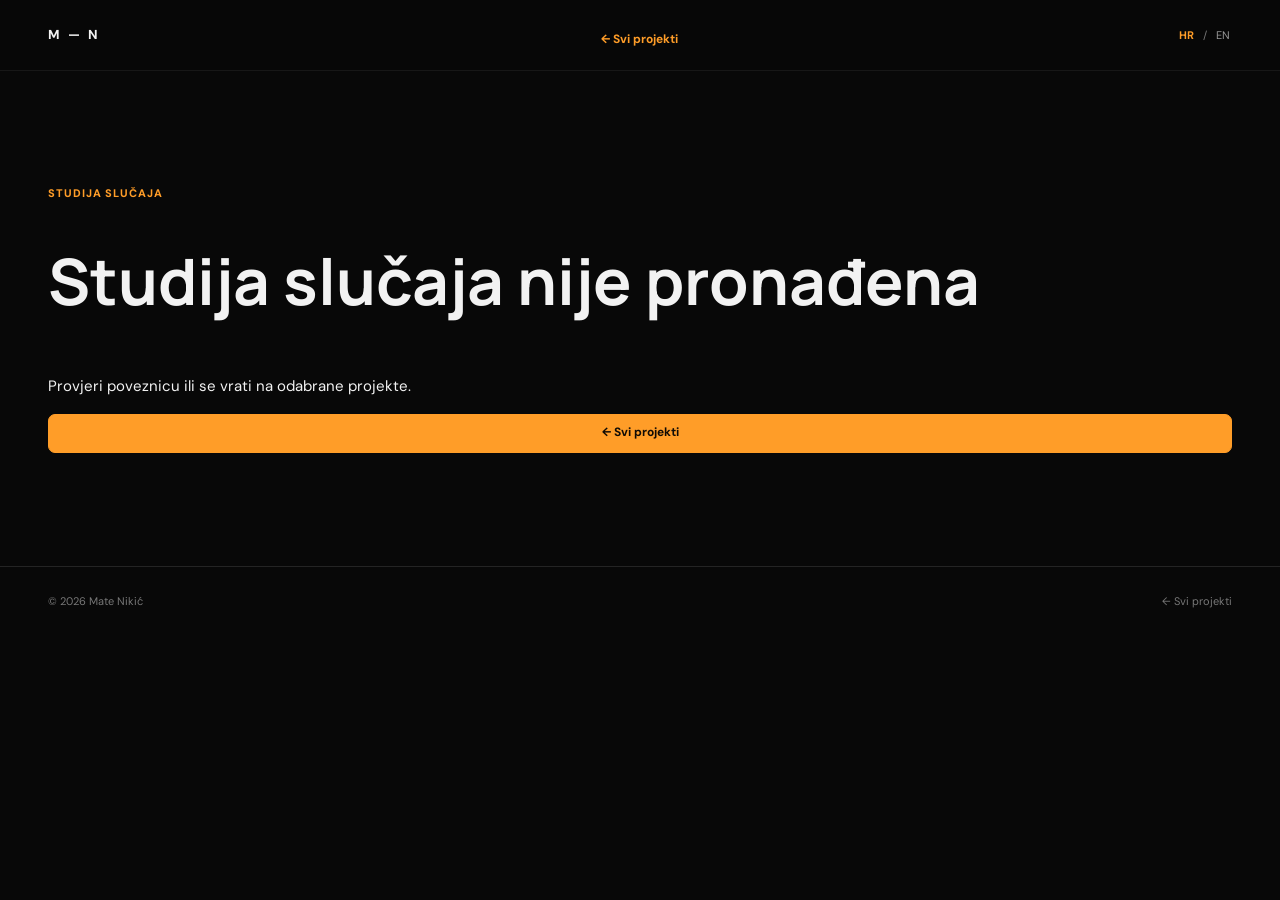
==== case-study.html @ e61f160d "Build Portfolio V2 with case studies and animations" ====
<!doctype html>
<html lang="hr">
<head>
  <meta charset="utf-8">
  <meta name="viewport" content="width=device-width, initial-scale=1">
  <meta name="theme-color" content="#080808">
  <meta name="description" content="Studija slučaja — Mate Nikić portfolio.">
  <meta property="og:type" content="article">
  <meta property="og:title" content="Studija slučaja — Mate Nikić">
  <meta property="og:description" content="Odabrani projekt i pregled pristupa, rada i isporuke.">
  <meta property="og:image" content="assets/mate-portrait.png">
  <meta name="twitter:card" content="summary_large_image">
  <meta name="twitter:image" content="assets/mate-portrait.png">
  <link rel="canonical" href="./case-study.html">
  <link rel="preconnect" href="https://fonts.googleapis.com">
  <link rel="preconnect" href="https://fonts.gstatic.com" crossorigin>
  <link href="https://fonts.googleapis.com/css2?family=DM+Sans:wght@400;500;600;700&family=Manrope:wght@400;500;600;700;800&display=swap" rel="stylesheet">
  <link rel="stylesheet" href="assets/v2.css">
  <title>Studija slučaja — Mate Nikić</title>
  <script defer src="assets/projects.js"></script>
  <script defer src="assets/i18n.js"></script>
  <script defer src="assets/v2.js"></script>
</head>
<body>
  <header class="header case-header">
    <div class="wrap nav case-nav">
      <a href="index.html" class="brand" aria-label="Mate Nikić — naslovnica" data-home-anchor="top">M — N</a>
      <a class="text-link" href="index.html#work" data-v2="caseBack" data-home-anchor="work">← Svi projekti</a>
      <div class="language-switch" role="group" aria-label="Jezik">
        <button type="button" data-language="hr" aria-pressed="true">HR</button>
        <span aria-hidden="true">/</span>
        <button type="button" data-language="en" aria-pressed="false">EN</button>
      </div>
    </div>
  </header>
  <main id="case-content"></main>
  <footer class="footer">
    <div class="wrap footer-inner">
      <span>© <span id="year"></span> Mate Nikić</span>
      <a href="index.html#work" data-v2="caseBack" data-home-anchor="work">← Svi projekti</a>
    </div>
  </footer>
</body>
</html>
---- assets/v2.css ----
:root {
  color-scheme: dark;
  --bg: #080808;
  --panel: #131313;
  --panel-raised: #1b1b1b;
  --ink: #f2f2f2;
  --muted: #999;
  --line: #292929;
  --orange: #ff9d28;
  --max: 1350px;
}

* {
  box-sizing: border-box;
}

html {
  scroll-behavior: smooth;
  scroll-padding-top: 90px;
}

body {
  margin: 0;
  background: var(--bg);
  color: var(--ink);
  font: 15px/1.65 "DM Sans", sans-serif;
  -webkit-font-smoothing: antialiased;
}

a {
  color: inherit;
  text-decoration: none;
}

button {
  font: inherit;
}

img {
  display: block;
  max-width: 100%;
}

.wrap {
  width: min(100%, var(--max));
  margin: 0 auto;
  padding: 0 48px;
}

.ticker {
  height: 27px;
  display: flex;
  align-items: center;
  overflow: hidden;
  border-bottom: 1px solid #222;
  background: #171717;
  color: #777;
  font-size: 11px;
  white-space: nowrap;
}

.ticker span {
  display: inline-block;
  padding-left: 35px;
  letter-spacing: 0.01em;
}

.ticker span::first-letter {
  color: var(--orange);
}

.header {
  position: sticky;
  z-index: 50;
  top: 0;
  border-bottom: 1px solid #171717;
  background: rgba(8, 8, 8, 0.96);
  backdrop-filter: blur(12px);
}

.nav {
  min-height: 70px;
  display: flex;
  align-items: center;
  justify-content: space-between;
  gap: 25px;
}

.brand {
  flex: 0 0 auto;
  font-size: 13px;
  font-weight: 800;
  letter-spacing: 0.2em;
}

.navlinks {
  display: flex;
  align-items: center;
  gap: 28px;
}

.navlinks a {
  color: #a1a1a1;
  font-size: 11px;
  font-weight: 700;
  letter-spacing: 0.065em;
  text-transform: uppercase;
  transition: color 0.2s ease;
}

.navlinks a:hover,
.navlinks a:focus-visible,
.footer a:hover,
.text-link:hover {
  color: var(--orange);
}

.navend,
.language-switch {
  display: flex;
  align-items: center;
}

.navend {
  flex: 0 0 auto;
  gap: 14px;
}

.language-switch {
  gap: 7px;
  color: #777;
  font-size: 11px;
}

.language-switch button {
  padding: 7px 2px;
  border: 0;
  background: transparent;
  color: #999;
  cursor: pointer;
  font-size: 11px;
}

.language-switch button.active {
  color: var(--orange);
  font-weight: 700;
}

.menu {
  display: none;
  border: 0;
  background: none;
  color: var(--ink);
  cursor: pointer;
  font-size: 22px;
}

.hero {
  display: grid;
  grid-template-columns: 1.05fr 1fr;
  align-items: center;
  gap: clamp(45px, 6vw, 105px);
  padding-top: 38px;
  padding-bottom: 48px;
}

.hero-art {
  position: relative;
  width: 100%;
  max-width: 650px;
  height: auto;
  aspect-ratio: 3 / 2;
  min-height: 0;
  display: flex;
  align-items: center;
  justify-content: center;
  isolation: isolate;
}

.hero-art::before {
  position: absolute;
  z-index: -2;
  inset: 8% 0 4%;
  background: radial-gradient(ellipse at 50% 48%, rgba(255, 157, 40, 0.09) 0, rgba(255, 157, 40, 0.035) 40%, transparent 72%);
  content: "";
}

.globe {
  position: absolute;
  z-index: -1;
  width: min(95%, 530px);
  aspect-ratio: 1;
  transform: rotate(-14deg);
  border: 1px dotted rgba(255, 157, 40, 0.4);
  border-radius: 50%;
  background:
    repeating-radial-gradient(ellipse at 55% 50%, transparent 0 13px, rgba(255, 157, 40, 0.11) 14px, transparent 15px),
    repeating-linear-gradient(0deg, transparent 0 23px, rgba(255, 157, 40, 0.07) 24px, transparent 25px);
  opacity: 0.76;
  -webkit-mask-image: radial-gradient(circle, #000 38%, transparent 72%);
  mask-image: radial-gradient(circle, #000 38%, transparent 72%);
}

.hero-photo {
  position: relative;
  z-index: 1;
  width: 102%;
  height: 102%;
  object-fit: cover;
  object-position: 40% 45%;
}

.hero-copy {
  min-width: 0;
}

.eyebrow {
  color: var(--orange);
  font-size: 11px;
  font-weight: 800;
  letter-spacing: 0.085em;
  text-transform: uppercase;
}

.hero h1,
.case-hero h1 {
  margin: 11px 0 22px;
  font: 800 clamp(53px, 5.25vw, 84px)/1.05 Manrope, sans-serif;
  letter-spacing: -0.07em;
}

.hero h1 {
  white-space: nowrap;
}

.hero p {
  max-width: 590px;
  margin: 0;
  color: #aaa;
  font-size: 15px;
  line-height: 1.85;
}

.hero .intro-strong {
  color: #dedede;
}

.hero .hero-detail {
  margin-top: 16px;
}

.actions {
  display: flex;
  align-items: center;
  flex-wrap: wrap;
  gap: 9px;
  margin-top: 25px;
}

.btn {
  min-height: 39px;
  display: inline-flex;
  align-items: center;
  justify-content: center;
  gap: 9px;
  padding: 0 17px;
  border: 1px solid #333;
  border-radius: 7px;
  font-size: 12px;
  font-weight: 700;
  transition: transform 0.2s ease, background 0.2s ease, border-color 0.2s ease, color 0.2s ease;
}

.btn:hover {
  transform: translateY(-2px);
}

.btn.primary {
  border-color: var(--orange);
  background: var(--orange);
  color: #100b05;
}

.btn.primary:hover {
  background: #ffb657;
}

.btn.secondary:hover,
.btn:not(.primary):hover {
  border-color: #777;
}

.tiny {
  margin-top: 16px;
  color: #777;
  font-size: 11px;
}

.section {
  padding: 94px 0 105px;
  border-top: 1px solid #202020;
}

.section-top {
  display: flex;
  align-items: flex-end;
  justify-content: space-between;
  gap: 30px;
  margin-bottom: 35px;
}

.section h2 {
  position: relative;
  max-width: 820px;
  margin: 8px 0 0;
  font: 700 clamp(34px, 4.2vw, 60px)/1.13 Manrope, sans-serif;
  letter-spacing: -0.065em;
}

.section-top h2::after {
  width: 54px;
  height: 1px;
  display: block;
  margin-top: 15px;
  transform: scaleX(0);
  transform-origin: left;
  background: var(--orange);
  content: "";
  transition: transform 0.45s ease 0.12s;
}

.section-top.visible h2::after {
  transform: scaleX(1);
}

.section-sub {
  max-width: 380px;
  margin: 0 0 4px;
  color: var(--muted);
  font-size: 13px;
}

.project-grid {
  display: grid;
  grid-template-columns: repeat(2, minmax(0, 1fr));
  gap: 22px;
}

.project {
  min-width: 0;
  display: flex;
  flex-direction: column;
  overflow: hidden;
  border: 1px solid #262626;
  border-radius: 9px;
  background: #111;
  transition: transform 0.22s ease, border-color 0.22s ease;
}

.project:hover,
.project:focus-within {
  transform: translateY(-4px);
  border-color: rgba(255, 157, 40, 0.48);
}

.project-image {
  position: relative;
  height: clamp(210px, 24vw, 290px);
  overflow: hidden;
  background: var(--panel-raised);
}

.project-image img {
  width: 100%;
  height: 100%;
  object-fit: cover;
  object-position: center top;
  transition: transform 0.35s ease;
}

.project:hover .project-image img {
  transform: scale(1.025);
}

.image-fallback {
  position: absolute;
  inset: 0;
  display: grid;
  place-items: center;
  padding: 24px;
  color: #aaa;
  font: 700 15px/1.6 Manrope, sans-serif;
  letter-spacing: 0.04em;
  text-align: center;
  text-transform: uppercase;
}

.project-body {
  flex: 1;
  display: flex;
  flex-direction: column;
  align-items: flex-start;
  padding: 22px 23px 24px;
}

.project-kicker {
  color: var(--orange);
  font-size: 10px;
  font-weight: 700;
  letter-spacing: 0.08em;
  text-transform: uppercase;
}

.project h3 {
  margin: 7px 0;
  font: 700 20px/1.35 Manrope, sans-serif;
  letter-spacing: -0.045em;
}

.project p {
  max-width: 550px;
  margin: 0;
  color: #999;
  font-size: 13px;
  line-height: 1.7;
}

.project-link {
  position: relative;
  margin-top: auto;
  padding-top: 19px;
  color: var(--orange);
  font-size: 12px;
  font-weight: 700;
}

.project-link::after,
.text-link::after {
  position: absolute;
  right: 0;
  bottom: -3px;
  left: 0;
  height: 1px;
  transform: scaleX(0);
  transform-origin: left;
  background: currentColor;
  content: "";
  transition: transform 0.22s ease;
}

.text-link {
  position: relative;
  width: fit-content;
}

.project-link:hover::after,
.project-link:focus-visible::after,
.text-link:hover::after,
.text-link:focus-visible::after {
  transform: scaleX(1);
}

.project-link:hover {
  color: #ffc16f;
}

.areas {
  display: grid;
  grid-template-columns: repeat(3, minmax(0, 1fr));
  gap: 12px;
}

.area {
  min-height: 175px;
  padding: 24px 25px 27px;
  border: 1px solid #292929;
  border-radius: 7px;
  background: #121212;
}

.area-number {
  color: var(--orange);
  font-size: 11px;
}

.area h3 {
  margin: 17px 0 9px;
  font: 700 18px/1.3 Manrope, sans-serif;
  letter-spacing: -0.04em;
}

.area p {
  margin: 0;
  color: #929292;
  font-size: 13px;
  line-height: 1.7;
}

.about-grid {
  display: grid;
  grid-template-columns: minmax(0, 1.2fr) minmax(280px, 0.8fr);
  align-items: center;
  gap: clamp(45px, 7vw, 90px);
}

.about-copy {
  max-width: 720px;
}

.about-lead {
  margin: 0 0 22px;
  color: #e4e4e4;
  font: 600 clamp(22px, 2.6vw, 33px)/1.45 Manrope, sans-serif;
  letter-spacing: -0.045em;
}

.about-copy > p:not(.about-lead) {
  color: #a0a0a0;
  font-size: 14px;
  line-height: 1.9;
}

.text-link {
  display: inline-block;
  margin-top: 10px;
  color: var(--orange);
  font-size: 12px;
  font-weight: 700;
}

.about-image {
  height: 390px;
  overflow: hidden;
  border: 1px solid var(--line);
  border-radius: 9px;
  background: #161616;
}

.about-image img {
  width: 100%;
  height: 100%;
  object-fit: cover;
  object-position: center 35%;
}

.facts-panel {
  margin-top: 15px;
  padding: 20px 22px;
  border: 1px solid var(--line);
  border-radius: 7px;
  background: #111;
}

.panel-label {
  margin: 0 0 12px;
  color: var(--orange);
  font-size: 10px;
  font-weight: 700;
  letter-spacing: 0.1em;
}

.facts-panel dl {
  display: grid;
  gap: 10px;
  margin: 0;
}

.facts-panel dl div {
  display: flex;
  justify-content: space-between;
  gap: 20px;
  font-size: 12px;
}

.facts-panel dt {
  color: #777;
}

.facts-panel dd {
  margin: 0;
  color: #ddd;
  text-align: right;
}

.timeline-shell {
  position: relative;
  max-width: 1040px;
  margin: 40px auto 0;
  padding: 12px 0 28px;
}

.timeline-track,
.timeline-progress {
  position: absolute;
  top: 0;
  bottom: 0;
  left: 50%;
  width: 1px;
  transform: translateX(-50%);
}

.timeline-track {
  background: #35302b;
}

.timeline-progress {
  bottom: auto;
  height: 0;
  background: var(--orange);
  transition: height 0.12s linear;
}

.career-timeline {
  position: relative;
  display: grid;
  gap: 10px;
  margin: 0;
  padding: 0;
  list-style: none;
}

.timeline-item {
  position: relative;
  min-height: 160px;
  display: grid;
  grid-template-columns: 1fr 1fr;
  align-items: start;
  column-gap: 70px;
}

.timeline-marker {
  position: absolute;
  z-index: 1;
  top: 25px;
  left: 50%;
  width: 11px;
  height: 11px;
  transform: translateX(-50%);
  border: 2px solid #5b5146;
  border-radius: 50%;
  background: var(--bg);
  transition: background 0.2s ease, border-color 0.2s ease;
}

.timeline-card {
  width: min(100%, 440px);
  padding: 19px 21px 20px;
  border: 1px solid #292929;
  border-radius: 7px;
  background: #111;
  opacity: 0.45;
  transform: translateY(10px);
  transition: opacity 0.35s ease, transform 0.35s ease, border-color 0.2s ease;
}

.timeline-item:nth-child(odd) .timeline-card {
  grid-column: 1;
  justify-self: end;
}

.timeline-item:nth-child(even) .timeline-card {
  grid-column: 2;
  justify-self: start;
}

.timeline-item.is-entered .timeline-card {
  opacity: 1;
  transform: translateY(0);
}

.timeline-item.is-active .timeline-card {
  border-color: rgba(255, 157, 40, 0.6);
}

.timeline-item.is-active .timeline-marker {
  border-color: var(--orange);
  background: var(--orange);
  box-shadow: 0 0 0 5px rgba(255, 157, 40, 0.12), 0 0 10px rgba(255, 157, 40, 0.2);
}

.timeline-date {
  margin: 0 0 9px;
  color: var(--orange);
  font-size: 10px;
  font-weight: 700;
  letter-spacing: 0.08em;
}

.timeline-card h3 {
  margin: 0 0 7px;
  font: 700 17px/1.35 Manrope, sans-serif;
  letter-spacing: -0.03em;
}

.timeline-card p:last-child {
  margin: 0;
  color: #999;
  font-size: 13px;
  line-height: 1.7;
}

.timeline-note {
  margin: 8px 0 0;
  color: #777;
  font-size: 11px;
  text-align: center;
}

.contact {
  padding: 115px 0 125px;
  border-top: 1px solid #222;
}

.contact h2 {
  margin: 12px 0 22px;
  font: 800 clamp(57px, 9vw, 120px)/1.06 Manrope, sans-serif;
  letter-spacing: -0.08em;
}

.contact h2 span {
  color: var(--orange);
}

.contact > .wrap > p:not(.tiny) {
  max-width: 570px;
  color: #999;
  font-size: 15px;
}

.contact-actions {
  margin-top: 24px;
}

.contact-note {
  max-width: 570px;
}

.footer {
  border-top: 1px solid #242424;
  padding: 25px 0;
}

.footer-inner {
  display: flex;
  justify-content: space-between;
  gap: 25px;
  color: #777;
  font-size: 11px;
}

.reveal {
  opacity: 1;
  transform: none;
}

.js .reveal {
  opacity: 0;
  transform: translateY(14px);
  transition: opacity 0.5s ease var(--reveal-delay, 0ms), transform 0.5s ease var(--reveal-delay, 0ms);
}

.js .reveal.visible {
  opacity: 1;
  transform: translateY(0);
}

.js .hero-art.reveal {
  transform: translateY(18px);
  transition-duration: 0.7s;
}

.js .hero-copy.reveal {
  transform: translateY(18px);
  transition-duration: 0.7s;
  transition-delay: 100ms;
}

.js .hero-art.reveal.visible,
.js .hero-copy.reveal.visible {
  transform: translateY(0);
}

.js .project.reveal {
  transition:
    opacity 0.5s ease var(--reveal-delay, 0ms),
    transform 0.22s ease var(--reveal-delay, 0ms),
    border-color 0.22s ease;
}

.js .project.reveal.visible:hover,
.js .project.reveal.visible:focus-within {
  transform: translateY(-4px);
  border-color: rgba(255, 157, 40, 0.48);
}

.case-header {
  border-bottom: 1px solid #171717;
}

.case-nav {
  min-height: 70px;
}

.case-hero {
  padding: 96px 0 55px;
}

.case-hero h1 {
  max-width: 1100px;
  margin: 12px 0 18px;
}

.case-lead {
  max-width: 820px;
  color: #b9b9b9;
  font-size: clamp(17px, 2vw, 22px);
  line-height: 1.65;
}

.case-meta {
  display: grid;
  grid-template-columns: repeat(4, minmax(0, 1fr));
  gap: 24px;
  margin: 34px 0;
  padding: 25px 0;
  border-top: 1px solid var(--line);
  border-bottom: 1px solid var(--line);
}

.meta-label {
  color: var(--orange);
  font-size: 10px;
  letter-spacing: 0.1em;
  text-transform: uppercase;
}

.meta-value {
  margin-top: 5px;
  color: #ddd;
  font-size: 13px;
}

.case-visual {
  overflow: hidden;
  border: 1px solid var(--line);
  border-radius: 9px;
  background: var(--panel);
  margin: 0;
}

.case-visual img {
  width: 100%;
  max-height: 680px;
  object-fit: cover;
  object-position: center top;
}

.case-visual .image-fallback {
  position: static;
  min-height: 320px;
  color: #999;
}

.case-visual-caption {
  margin: 11px 0 0;
  color: #777;
  font-size: 11px;
}

.case-sections {
  display: grid;
  grid-template-columns: 230px minmax(0, 1fr);
  gap: 60px;
  padding: 80px 0 40px;
}

.case-index {
  color: var(--orange);
  font-size: 11px;
  letter-spacing: 0.1em;
  text-transform: uppercase;
}

.case-copy {
  max-width: 760px;
}

.case-copy section {
  margin-bottom: 40px;
  padding-bottom: 40px;
  border-bottom: 1px solid var(--line);
}

.case-copy section:last-child {
  border: 0;
}

.case-copy h2 {
  margin: 0 0 16px;
  font: 700 clamp(27px, 4vw, 42px)/1.2 Manrope, sans-serif;
  letter-spacing: -0.055em;
}

.case-copy p,
.case-copy li {
  color: #aaa;
  font-size: 14px;
}

.case-copy p {
  margin: 0;
}

.case-copy ul {
  display: grid;
  gap: 9px;
  margin: 0;
  padding-left: 20px;
}

.technology-list {
  display: flex;
  flex-wrap: wrap;
  gap: 8px;
  padding: 0 !important;
  list-style: none;
}

.technology-list li {
  padding: 7px 11px;
  border: 1px solid #303030;
  border-radius: 5px;
  font-size: 12px;
}

.case-actions {
  display: flex;
  flex-wrap: wrap;
  gap: 10px;
  margin-top: 24px;
}

.next-project {
  padding: 60px 0 80px;
  border-top: 1px solid var(--line);
}

.next-project h2 {
  margin: 12px 0;
  font: 700 clamp(32px, 5vw, 56px)/1.2 Manrope, sans-serif;
  letter-spacing: -0.06em;
}

.next-project h2 a:hover {
  color: var(--orange);
}

.not-found {
  min-height: 55vh;
  display: grid;
  align-content: center;
}

.not-found h1 {
  font: 700 clamp(35px, 6vw, 64px)/1.1 Manrope, sans-serif;
}

:focus-visible {
  outline: 2px solid var(--orange);
  outline-offset: 4px;
}

@media (max-width: 1100px) {
  .navlinks {
    gap: 16px;
  }

  .hero {
    gap: 30px;
  }

  .hero h1 {
    font-size: clamp(46px, 5vw, 70px);
  }

}

@media (max-width: 780px) {
  html {
    scroll-padding-top: 72px;
  }

  .wrap {
    padding-right: 22px;
    padding-left: 22px;
  }

  .nav {
    min-height: 63px;
  }

  .menu {
    display: block;
  }

  .navlinks {
    position: absolute;
    top: 63px;
    right: 0;
    left: 0;
    display: none;
    align-items: flex-start;
    flex-direction: column;
    padding: 22px;
    border-bottom: 1px solid #333;
    background: #0b0b0b;
  }

  .navlinks.open {
    display: flex;
  }

  .hero {
    min-height: auto;
    grid-template-columns: 1fr;
    gap: 0;
    padding-top: 20px;
    padding-bottom: 55px;
  }

  .hero-art {
    width: min(100%, 470px);
    height: min(78vw, 390px);
    aspect-ratio: auto;
    min-height: 320px;
    margin: 0 auto;
    order: 1;
  }

  .hero-photo {
    width: 100%;
    height: 100%;
  }

  .hero-copy {
    order: 2;
    padding-top: 16px;
  }

  .hero h1 {
    font-size: clamp(49px, 10vw, 72px);
  }

  .section {
    padding: 68px 0 76px;
  }

  .section-top {
    align-items: flex-start;
    flex-direction: column;
    gap: 15px;
    margin-bottom: 27px;
  }

  .section-sub {
    max-width: 560px;
  }

  .project-grid {
    gap: 15px;
  }

  .project-image {
    height: clamp(170px, 33vw, 240px);
  }

  .project-body {
    padding: 18px;
  }

  .project h3 {
    font-size: 18px;
  }

  .areas {
    grid-template-columns: repeat(2, minmax(0, 1fr));
  }

  .about-grid {
    grid-template-columns: 1fr;
    gap: 30px;
  }

  .about-aside {
    display: grid;
    grid-template-columns: minmax(0, 1fr) minmax(240px, 0.85fr);
    align-items: end;
    gap: 15px;
  }

  .about-image {
    height: 300px;
  }

  .facts-panel {
    margin-top: 0;
  }

  .timeline-shell {
    margin-top: 30px;
  }

  .timeline-track,
  .timeline-progress {
    left: 9px;
  }

  .timeline-item {
    min-height: auto;
    display: block;
    margin: 0 0 22px;
    padding-left: 36px;
  }

  .timeline-marker {
    top: 25px;
    left: 9px;
  }

  .timeline-card,
  .timeline-item:nth-child(n) .timeline-card {
    width: 100%;
    max-width: none;
  }

  .contact {
    padding: 78px 0 88px;
  }

  .contact h2 {
    font-size: clamp(52px, 12vw, 86px);
  }

  .footer-inner {
    flex-wrap: wrap;
  }

  .case-hero {
    padding: 65px 0 35px;
  }

  .case-meta {
    grid-template-columns: repeat(2, minmax(0, 1fr));
  }

  .case-sections {
    grid-template-columns: 1fr;
    gap: 18px;
    padding: 55px 0 25px;
  }
}

@media (max-width: 520px) {
  .nav {
    gap: 12px;
  }

  .brand {
    font-size: 11px;
  }

  .navend {
    gap: 10px;
  }

  .navlinks a {
    font-size: 12px;
  }

  .hero-art {
    height: 330px;
  }

  .project-grid,
  .areas {
    grid-template-columns: 1fr;
  }

  .project-image {
    height: 225px;
  }

  .area {
    min-height: 0;
  }

  .about-aside {
    grid-template-columns: 1fr;
  }

  .about-image {
    height: 340px;
  }

  .facts-panel {
    padding: 18px;
  }

  .footer-inner {
    align-items: flex-start;
    flex-direction: column;
    gap: 10px;
  }

  .case-meta {
    gap: 18px;
  }

  .case-visual img {
    min-height: 220px;
  }
}

@media (prefers-reduced-motion: reduce) {
  *,
  *::before,
  *::after {
    scroll-behavior: auto !important;
    transition-duration: 0.01ms !important;
    animation-duration: 0.01ms !important;
    animation-iteration-count: 1 !important;
  }

  .js .reveal,
  .timeline-card {
    opacity: 1;
    transform: none;
  }
}
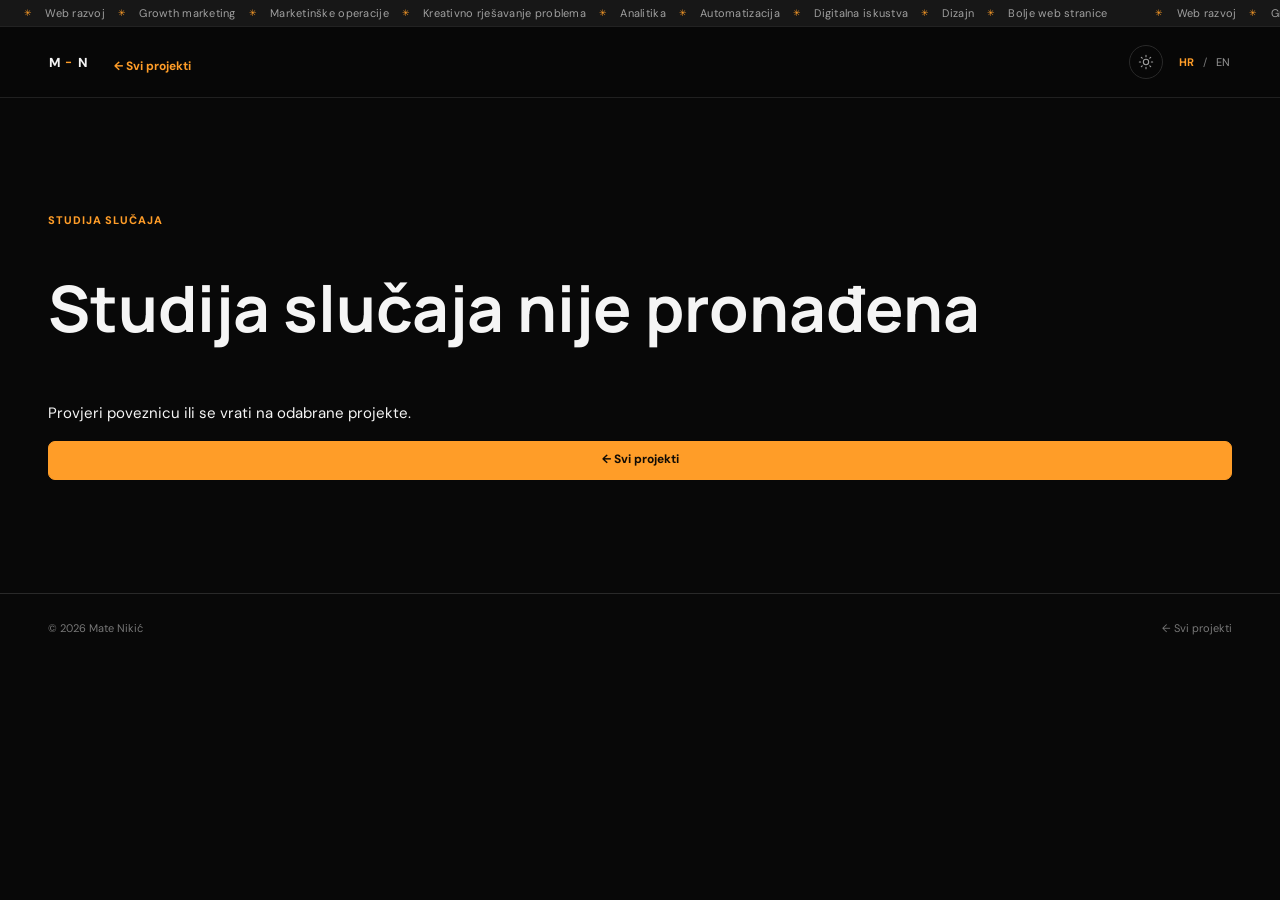
==== commit 45e29cf0: "Add dark light theme, infinite marquee and animated logo" ====
--- a/case-study.html
+++ b/case-study.html
@@ -15,6 +15,15 @@
   <link rel="preconnect" href="https://fonts.googleapis.com">
   <link rel="preconnect" href="https://fonts.gstatic.com" crossorigin>
   <link href="https://fonts.googleapis.com/css2?family=DM+Sans:wght@400;500;600;700&family=Manrope:wght@400;500;600;700;800&display=swap" rel="stylesheet">
+  <script>
+    try {
+      const theme = localStorage.getItem("mate-portfolio-theme");
+      document.documentElement.dataset.theme = theme === "light" ? "light" : "dark";
+    } catch (error) {
+      document.documentElement.dataset.theme = "dark";
+      console.info("Theme preference could not be read.", error);
+    }
+  </script>
   <link rel="stylesheet" href="assets/v2.css">
   <title>Studija slučaja — Mate Nikić</title>
   <script defer src="assets/projects.js"></script>
@@ -22,14 +31,28 @@
   <script defer src="assets/v2.js"></script>
 </head>
 <body>
+  <div class="ticker">
+    <div class="ticker-track" id="ticker-track" tabindex="0" role="group" aria-label="Teme portfelja" data-v2-aria-label="tickerLabel">
+      <span class="ticker-copy" id="ticker-copy"><span class="ticker-separator" aria-hidden="true">✳</span><span class="ticker-phrase">Web razvoj</span><span class="ticker-separator" aria-hidden="true">✳</span><span class="ticker-phrase">Growth marketing</span><span class="ticker-separator" aria-hidden="true">✳</span><span class="ticker-phrase">Marketinške operacije</span><span class="ticker-separator" aria-hidden="true">✳</span><span class="ticker-phrase">Kreativno rješavanje problema</span><span class="ticker-separator" aria-hidden="true">✳</span><span class="ticker-phrase">Analitika</span><span class="ticker-separator" aria-hidden="true">✳</span><span class="ticker-phrase">Automatizacija</span><span class="ticker-separator" aria-hidden="true">✳</span><span class="ticker-phrase">Digitalna iskustva</span><span class="ticker-separator" aria-hidden="true">✳</span><span class="ticker-phrase">Dizajn</span><span class="ticker-separator" aria-hidden="true">✳</span><span class="ticker-phrase">Bolje web stranice</span></span>
+      <span class="ticker-copy" aria-hidden="true"><span class="ticker-separator">✳</span><span class="ticker-phrase">Web razvoj</span><span class="ticker-separator">✳</span><span class="ticker-phrase">Growth marketing</span><span class="ticker-separator">✳</span><span class="ticker-phrase">Marketinške operacije</span><span class="ticker-separator">✳</span><span class="ticker-phrase">Kreativno rješavanje problema</span><span class="ticker-separator">✳</span><span class="ticker-phrase">Analitika</span><span class="ticker-separator">✳</span><span class="ticker-phrase">Automatizacija</span><span class="ticker-separator">✳</span><span class="ticker-phrase">Digitalna iskustva</span><span class="ticker-separator">✳</span><span class="ticker-phrase">Dizajn</span><span class="ticker-separator">✳</span><span class="ticker-phrase">Bolje web stranice</span></span>
+    </div>
+  </div>
   <header class="header case-header">
     <div class="wrap nav case-nav">
-      <a href="index.html" class="brand" aria-label="Mate Nikić — naslovnica" data-home-anchor="top">M — N</a>
+      <a href="index.html" class="brand" aria-label="Mate Nikić — naslovnica" data-home-anchor="top">
+        <span class="logo-glyph" data-logo-letter>M</span><span class="logo-separator" data-logo-separator aria-hidden="true">−</span><span class="logo-glyph" data-logo-letter>N</span>
+      </a>
       <a class="text-link" href="index.html#work" data-v2="caseBack" data-home-anchor="work">← Svi projekti</a>
-      <div class="language-switch" role="group" aria-label="Jezik">
-        <button type="button" data-language="hr" aria-pressed="true">HR</button>
-        <span aria-hidden="true">/</span>
-        <button type="button" data-language="en" aria-pressed="false">EN</button>
+      <div class="case-controls">
+        <button class="theme-toggle" type="button" data-theme-toggle aria-label="Promijeni u svijetlu temu" aria-pressed="false">
+          <svg class="theme-icon theme-icon-sun" viewBox="0 0 24 24" aria-hidden="true"><circle cx="12" cy="12" r="4"></circle><path d="M12 2v2m0 16v2M4.93 4.93l1.42 1.42m11.3 11.3 1.42 1.42M2 12h2m16 0h2M4.93 19.07l1.42-1.42m11.3-11.3 1.42-1.42"></path></svg>
+          <svg class="theme-icon theme-icon-moon" viewBox="0 0 24 24" aria-hidden="true"><path d="M20.4 15.2A8.5 8.5 0 0 1 8.8 3.6 8.6 8.6 0 1 0 20.4 15.2Z"></path></svg>
+        </button>
+        <div class="language-switch" role="group" aria-label="Jezik">
+          <button type="button" data-language="hr" aria-pressed="true">HR</button>
+          <span aria-hidden="true">/</span>
+          <button type="button" data-language="en" aria-pressed="false">EN</button>
+        </div>
       </div>
     </div>
   </header>
--- a/assets/v2.css
+++ b/assets/v2.css
@@ -1,13 +1,82 @@
 :root {
   color-scheme: dark;
   --bg: #080808;
-  --panel: #131313;
+  --panel: #151515;
   --panel-raised: #1b1b1b;
-  --ink: #f2f2f2;
+  --panel-soft: #121212;
+  --ink: #f5f5f5;
+  --body: #a0a0a0;
   --muted: #999;
   --line: #292929;
+  --line-soft: #202020;
+  --line-strong: #333;
+  --ticker-bg: #171717;
+  --ticker-line: #222;
+  --ticker-text: #a0a0a0;
+  --header-bg: rgba(8, 8, 8, 0.96);
+  --nav-text: #a1a1a1;
+  --text-soft: #aaa;
+  --text-strong: #dedede;
+  --text-bright: #e4e4e4;
+  --text-highlight: #b9b9b9;
+  --text-subtle: #777;
+  --area-text: #929292;
+  --image-surface: #161616;
+  --timeline-track: #35302b;
+  --timeline-marker: #5b5146;
   --orange: #ff9d28;
+  --orange-hover: #ffb657;
+  --orange-link-hover: #ffc16f;
+  --button-text: #100b05;
+  --accent-border: rgba(255, 157, 40, 0.48);
+  --accent-border-active: rgba(255, 157, 40, 0.6);
+  --accent-glow: rgba(255, 157, 40, 0.2);
+  --accent-halo: rgba(255, 157, 40, 0.12);
+  --accent-pattern: rgba(255, 157, 40, 0.11);
+  --accent-pattern-faint: rgba(255, 157, 40, 0.07);
+  --ambient-center: rgba(255, 157, 40, 0.09);
+  --ambient-edge: rgba(255, 157, 40, 0.035);
   --max: 1350px;
+}
+
+:root[data-theme="light"] {
+  color-scheme: light;
+  --bg: #faf9f6;
+  --panel: #fff;
+  --panel-raised: #fff;
+  --panel-soft: #f2f0eb;
+  --ink: #151515;
+  --body: #626262;
+  --muted: #626262;
+  --line: #e6e3de;
+  --line-soft: #e6e3de;
+  --line-strong: #d6d2cc;
+  --ticker-bg: #f0eee9;
+  --ticker-line: #e6e3de;
+  --ticker-text: #626262;
+  --header-bg: rgba(250, 249, 246, 0.96);
+  --nav-text: #626262;
+  --text-soft: #626262;
+  --text-strong: #34312d;
+  --text-bright: #25231f;
+  --text-highlight: #514d47;
+  --text-subtle: #626262;
+  --area-text: #626262;
+  --image-surface: #f1efeb;
+  --timeline-track: #d4d0c8;
+  --timeline-marker: #a49c8f;
+  --orange: #b85e00;
+  --orange-hover: #a65100;
+  --orange-link-hover: #934900;
+  --button-text: #fff;
+  --accent-border: rgba(184, 94, 0, 0.42);
+  --accent-border-active: rgba(184, 94, 0, 0.58);
+  --accent-glow: rgba(184, 94, 0, 0.16);
+  --accent-halo: rgba(184, 94, 0, 0.1);
+  --accent-pattern: rgba(184, 94, 0, 0.09);
+  --accent-pattern-faint: rgba(184, 94, 0, 0.055);
+  --ambient-center: rgba(184, 94, 0, 0.055);
+  --ambient-edge: rgba(184, 94, 0, 0.02);
 }
 
 * {
@@ -17,6 +86,27 @@
 html {
   scroll-behavior: smooth;
   scroll-padding-top: 90px;
+  background: var(--bg);
+}
+
+body,
+html,
+.header,
+.ticker,
+.project,
+.area,
+.facts-panel,
+.about-image,
+.timeline-card,
+.case-visual,
+.technology-list li,
+.btn,
+.theme-toggle,
+.navlinks,
+.footer {
+  transition-property: color, background-color, border-color;
+  transition-duration: 200ms;
+  transition-timing-function: ease;
 }
 
 body {
@@ -48,33 +138,66 @@
 }
 
 .ticker {
-  height: 27px;
+  min-height: 27px;
   display: flex;
   align-items: center;
   overflow: hidden;
-  border-bottom: 1px solid #222;
-  background: #171717;
-  color: #777;
+  border-bottom: 1px solid var(--ticker-line);
+  background: var(--ticker-bg);
+  color: var(--ticker-text);
   font-size: 11px;
   white-space: nowrap;
 }
 
-.ticker span {
+.ticker-track {
+  width: max-content;
+  display: flex;
+  flex: 0 0 auto;
+  align-items: center;
+  animation: ticker-scroll var(--ticker-duration, 45s) linear infinite;
+  will-change: transform;
+}
+
+.ticker-track:hover,
+.ticker-track:focus {
+  animation-play-state: paused;
+}
+
+.ticker-track:focus-visible {
+  outline: 1px solid var(--orange);
+  outline-offset: -2px;
+}
+
+.ticker-copy {
+  display: flex;
+  flex: 0 0 auto;
+  align-items: center;
+  gap: 13px;
+  padding: 0 24px;
+  letter-spacing: 0.025em;
+}
+
+.ticker-phrase {
   display: inline-block;
-  padding-left: 35px;
-  letter-spacing: 0.01em;
-}
-
-.ticker span::first-letter {
-  color: var(--orange);
+}
+
+.ticker-separator {
+  color: var(--orange);
+  font-size: 9px;
+}
+
+@keyframes ticker-scroll {
+  to {
+    transform: translate3d(-50%, 0, 0);
+  }
 }
 
 .header {
   position: sticky;
   z-index: 50;
   top: 0;
-  border-bottom: 1px solid #171717;
-  background: rgba(8, 8, 8, 0.96);
+  border-bottom: 1px solid var(--line-soft);
+  background: var(--header-bg);
   backdrop-filter: blur(12px);
 }
 
@@ -88,9 +211,79 @@
 
 .brand {
   flex: 0 0 auto;
+  display: inline-flex;
+  align-items: center;
+  gap: 0.12em;
   font-size: 13px;
   font-weight: 800;
-  letter-spacing: 0.2em;
+  letter-spacing: 0;
+}
+
+.logo-glyph,
+.logo-separator {
+  width: 1em;
+  display: inline-grid;
+  place-items: center;
+  line-height: 1;
+}
+
+.logo-glyph {
+  font-variant-ligatures: none;
+  transition: color 120ms ease, transform 120ms ease;
+}
+
+.logo-glyph.is-scrambling {
+  color: var(--orange);
+  transform: translateY(-1px);
+}
+
+.logo-separator {
+  color: var(--orange);
+  font-size: 12px;
+}
+
+.theme-toggle {
+  width: 34px;
+  height: 34px;
+  display: inline-grid;
+  flex: 0 0 auto;
+  place-items: center;
+  padding: 0;
+  border: 1px solid var(--line);
+  border-radius: 50%;
+  background: transparent;
+  color: var(--body);
+  cursor: pointer;
+}
+
+.theme-toggle:hover {
+  border-color: var(--orange);
+  color: var(--orange);
+}
+
+.theme-icon {
+  width: 16px;
+  height: 16px;
+  fill: none;
+  stroke: currentColor;
+  stroke-linecap: round;
+  stroke-linejoin: round;
+  stroke-width: 1.6;
+}
+
+.theme-icon-moon,
+:root[data-theme="light"] .theme-icon-sun {
+  display: none;
+}
+
+:root[data-theme="light"] .theme-icon-moon {
+  display: block;
+}
+
+.case-controls {
+  display: flex;
+  align-items: center;
+  gap: 14px;
 }
 
 .navlinks {
@@ -100,7 +293,7 @@
 }
 
 .navlinks a {
-  color: #a1a1a1;
+  color: var(--nav-text);
   font-size: 11px;
   font-weight: 700;
   letter-spacing: 0.065em;
@@ -128,7 +321,7 @@
 
 .language-switch {
   gap: 7px;
-  color: #777;
+  color: var(--text-subtle);
   font-size: 11px;
 }
 
@@ -136,7 +329,7 @@
   padding: 7px 2px;
   border: 0;
   background: transparent;
-  color: #999;
+  color: var(--muted);
   cursor: pointer;
   font-size: 11px;
 }
@@ -181,7 +374,7 @@
   position: absolute;
   z-index: -2;
   inset: 8% 0 4%;
-  background: radial-gradient(ellipse at 50% 48%, rgba(255, 157, 40, 0.09) 0, rgba(255, 157, 40, 0.035) 40%, transparent 72%);
+  background: radial-gradient(ellipse at 50% 48%, var(--ambient-center) 0, var(--ambient-edge) 40%, transparent 72%);
   content: "";
 }
 
@@ -191,11 +384,11 @@
   width: min(95%, 530px);
   aspect-ratio: 1;
   transform: rotate(-14deg);
-  border: 1px dotted rgba(255, 157, 40, 0.4);
+  border: 1px dotted var(--accent-border);
   border-radius: 50%;
   background:
-    repeating-radial-gradient(ellipse at 55% 50%, transparent 0 13px, rgba(255, 157, 40, 0.11) 14px, transparent 15px),
-    repeating-linear-gradient(0deg, transparent 0 23px, rgba(255, 157, 40, 0.07) 24px, transparent 25px);
+    repeating-radial-gradient(ellipse at 55% 50%, transparent 0 13px, var(--accent-pattern) 14px, transparent 15px),
+    repeating-linear-gradient(0deg, transparent 0 23px, var(--accent-pattern-faint) 24px, transparent 25px);
   opacity: 0.76;
   -webkit-mask-image: radial-gradient(circle, #000 38%, transparent 72%);
   mask-image: radial-gradient(circle, #000 38%, transparent 72%);
@@ -236,13 +429,13 @@
 .hero p {
   max-width: 590px;
   margin: 0;
-  color: #aaa;
+  color: var(--text-soft);
   font-size: 15px;
   line-height: 1.85;
 }
 
 .hero .intro-strong {
-  color: #dedede;
+  color: var(--text-strong);
 }
 
 .hero .hero-detail {
@@ -264,7 +457,7 @@
   justify-content: center;
   gap: 9px;
   padding: 0 17px;
-  border: 1px solid #333;
+  border: 1px solid var(--line-strong);
   border-radius: 7px;
   font-size: 12px;
   font-weight: 700;
@@ -278,27 +471,27 @@
 .btn.primary {
   border-color: var(--orange);
   background: var(--orange);
-  color: #100b05;
+  color: var(--button-text);
 }
 
 .btn.primary:hover {
-  background: #ffb657;
+  background: var(--orange-hover);
 }
 
 .btn.secondary:hover,
 .btn:not(.primary):hover {
-  border-color: #777;
+  border-color: var(--text-subtle);
 }
 
 .tiny {
   margin-top: 16px;
-  color: #777;
+  color: var(--text-subtle);
   font-size: 11px;
 }
 
 .section {
   padding: 94px 0 105px;
-  border-top: 1px solid #202020;
+  border-top: 1px solid var(--line-soft);
 }
 
 .section-top {
@@ -351,16 +544,16 @@
   display: flex;
   flex-direction: column;
   overflow: hidden;
-  border: 1px solid #262626;
+  border: 1px solid var(--line);
   border-radius: 9px;
-  background: #111;
-  transition: transform 0.22s ease, border-color 0.22s ease;
+  background: var(--panel);
+  transition: color 200ms ease, background-color 200ms ease, transform 0.22s ease, border-color 0.22s ease;
 }
 
 .project:hover,
 .project:focus-within {
   transform: translateY(-4px);
-  border-color: rgba(255, 157, 40, 0.48);
+  border-color: var(--accent-border);
 }
 
 .project-image {
@@ -388,7 +581,7 @@
   display: grid;
   place-items: center;
   padding: 24px;
-  color: #aaa;
+  color: var(--text-soft);
   font: 700 15px/1.6 Manrope, sans-serif;
   letter-spacing: 0.04em;
   text-align: center;
@@ -420,7 +613,7 @@
 .project p {
   max-width: 550px;
   margin: 0;
-  color: #999;
+  color: var(--muted);
   font-size: 13px;
   line-height: 1.7;
 }
@@ -461,7 +654,7 @@
 }
 
 .project-link:hover {
-  color: #ffc16f;
+  color: var(--orange-link-hover);
 }
 
 .areas {
@@ -473,9 +666,9 @@
 .area {
   min-height: 175px;
   padding: 24px 25px 27px;
-  border: 1px solid #292929;
+  border: 1px solid var(--line);
   border-radius: 7px;
-  background: #121212;
+  background: var(--panel-soft);
 }
 
 .area-number {
@@ -491,7 +684,7 @@
 
 .area p {
   margin: 0;
-  color: #929292;
+  color: var(--area-text);
   font-size: 13px;
   line-height: 1.7;
 }
@@ -509,13 +702,13 @@
 
 .about-lead {
   margin: 0 0 22px;
-  color: #e4e4e4;
+  color: var(--text-bright);
   font: 600 clamp(22px, 2.6vw, 33px)/1.45 Manrope, sans-serif;
   letter-spacing: -0.045em;
 }
 
 .about-copy > p:not(.about-lead) {
-  color: #a0a0a0;
+  color: var(--body);
   font-size: 14px;
   line-height: 1.9;
 }
@@ -533,7 +726,7 @@
   overflow: hidden;
   border: 1px solid var(--line);
   border-radius: 9px;
-  background: #161616;
+  background: var(--image-surface);
 }
 
 .about-image img {
@@ -548,7 +741,7 @@
   padding: 20px 22px;
   border: 1px solid var(--line);
   border-radius: 7px;
-  background: #111;
+  background: var(--panel);
 }
 
 .panel-label {
@@ -573,12 +766,12 @@
 }
 
 .facts-panel dt {
-  color: #777;
+  color: var(--text-subtle);
 }
 
 .facts-panel dd {
   margin: 0;
-  color: #ddd;
+  color: var(--text-strong);
   text-align: right;
 }
 
@@ -600,7 +793,7 @@
 }
 
 .timeline-track {
-  background: #35302b;
+  background: var(--timeline-track);
 }
 
 .timeline-progress {
@@ -636,7 +829,7 @@
   width: 11px;
   height: 11px;
   transform: translateX(-50%);
-  border: 2px solid #5b5146;
+  border: 2px solid var(--timeline-marker);
   border-radius: 50%;
   background: var(--bg);
   transition: background 0.2s ease, border-color 0.2s ease;
@@ -645,12 +838,12 @@
 .timeline-card {
   width: min(100%, 440px);
   padding: 19px 21px 20px;
-  border: 1px solid #292929;
+  border: 1px solid var(--line);
   border-radius: 7px;
-  background: #111;
+  background: var(--panel);
   opacity: 0.45;
   transform: translateY(10px);
-  transition: opacity 0.35s ease, transform 0.35s ease, border-color 0.2s ease;
+  transition: color 200ms ease, background-color 200ms ease, opacity 0.35s ease, transform 0.35s ease, border-color 0.2s ease;
 }
 
 .timeline-item:nth-child(odd) .timeline-card {
@@ -669,13 +862,13 @@
 }
 
 .timeline-item.is-active .timeline-card {
-  border-color: rgba(255, 157, 40, 0.6);
+  border-color: var(--accent-border-active);
 }
 
 .timeline-item.is-active .timeline-marker {
   border-color: var(--orange);
   background: var(--orange);
-  box-shadow: 0 0 0 5px rgba(255, 157, 40, 0.12), 0 0 10px rgba(255, 157, 40, 0.2);
+  box-shadow: 0 0 0 5px var(--accent-halo), 0 0 10px var(--accent-glow);
 }
 
 .timeline-date {
@@ -694,21 +887,21 @@
 
 .timeline-card p:last-child {
   margin: 0;
-  color: #999;
+  color: var(--muted);
   font-size: 13px;
   line-height: 1.7;
 }
 
 .timeline-note {
   margin: 8px 0 0;
-  color: #777;
+  color: var(--text-subtle);
   font-size: 11px;
   text-align: center;
 }
 
 .contact {
   padding: 115px 0 125px;
-  border-top: 1px solid #222;
+  border-top: 1px solid var(--ticker-line);
 }
 
 .contact h2 {
@@ -723,7 +916,7 @@
 
 .contact > .wrap > p:not(.tiny) {
   max-width: 570px;
-  color: #999;
+  color: var(--muted);
   font-size: 15px;
 }
 
@@ -736,7 +929,7 @@
 }
 
 .footer {
-  border-top: 1px solid #242424;
+  border-top: 1px solid var(--line);
   padding: 25px 0;
 }
 
@@ -744,7 +937,7 @@
   display: flex;
   justify-content: space-between;
   gap: 25px;
-  color: #777;
+  color: var(--text-subtle);
   font-size: 11px;
 }
 
@@ -790,15 +983,19 @@
 .js .project.reveal.visible:hover,
 .js .project.reveal.visible:focus-within {
   transform: translateY(-4px);
-  border-color: rgba(255, 157, 40, 0.48);
+  border-color: var(--accent-border);
 }
 
 .case-header {
-  border-bottom: 1px solid #171717;
+  border-bottom: 1px solid var(--line-soft);
 }
 
 .case-nav {
   min-height: 70px;
+}
+
+.case-controls {
+  margin-left: auto;
 }
 
 .case-hero {
@@ -812,7 +1009,7 @@
 
 .case-lead {
   max-width: 820px;
-  color: #b9b9b9;
+  color: var(--text-highlight);
   font-size: clamp(17px, 2vw, 22px);
   line-height: 1.65;
 }
@@ -836,7 +1033,7 @@
 
 .meta-value {
   margin-top: 5px;
-  color: #ddd;
+  color: var(--text-strong);
   font-size: 13px;
 }
 
@@ -858,12 +1055,12 @@
 .case-visual .image-fallback {
   position: static;
   min-height: 320px;
-  color: #999;
+  color: var(--muted);
 }
 
 .case-visual-caption {
   margin: 11px 0 0;
-  color: #777;
+  color: var(--text-subtle);
   font-size: 11px;
 }
 
@@ -903,7 +1100,7 @@
 
 .case-copy p,
 .case-copy li {
-  color: #aaa;
+  color: var(--text-soft);
   font-size: 14px;
 }
 
@@ -928,7 +1125,7 @@
 
 .technology-list li {
   padding: 7px 11px;
-  border: 1px solid #303030;
+  border: 1px solid var(--line-strong);
   border-radius: 5px;
   font-size: 12px;
 }
@@ -982,7 +1179,6 @@
   .hero h1 {
     font-size: clamp(46px, 5vw, 70px);
   }
-
 }
 
 @media (max-width: 780px) {
@@ -1012,8 +1208,8 @@
     align-items: flex-start;
     flex-direction: column;
     padding: 22px;
-    border-bottom: 1px solid #333;
-    background: #0b0b0b;
+    border-bottom: 1px solid var(--line-strong);
+    background: var(--bg);
   }
 
   .navlinks.open {
@@ -1169,8 +1365,23 @@
     font-size: 11px;
   }
 
+  .case-nav .text-link {
+    max-width: 36vw;
+    font-size: 11px;
+    line-height: 1.35;
+  }
+
+  .case-controls {
+    gap: 6px;
+  }
+
   .navend {
     gap: 10px;
+  }
+
+  .theme-toggle {
+    width: 32px;
+    height: 32px;
   }
 
   .navlinks a {
@@ -1210,6 +1421,14 @@
     align-items: flex-start;
     flex-direction: column;
     gap: 10px;
+  }
+
+  .case-nav {
+    gap: 10px;
+  }
+
+  .case-controls {
+    gap: 8px;
   }
 
   .case-meta {
@@ -1236,4 +1455,31 @@
     opacity: 1;
     transform: none;
   }
-}
+
+  .ticker {
+    height: auto;
+    overflow: visible;
+    white-space: normal;
+  }
+
+  .ticker-track {
+    width: 100%;
+    flex-wrap: wrap;
+    justify-content: center;
+    animation: none;
+    white-space: normal;
+    will-change: auto;
+  }
+
+  .ticker-copy {
+    flex-wrap: wrap;
+    justify-content: center;
+    gap: 5px 10px;
+    padding: 5px 14px;
+    white-space: normal;
+  }
+
+  .ticker-copy[aria-hidden="true"] {
+    display: none;
+  }
+}
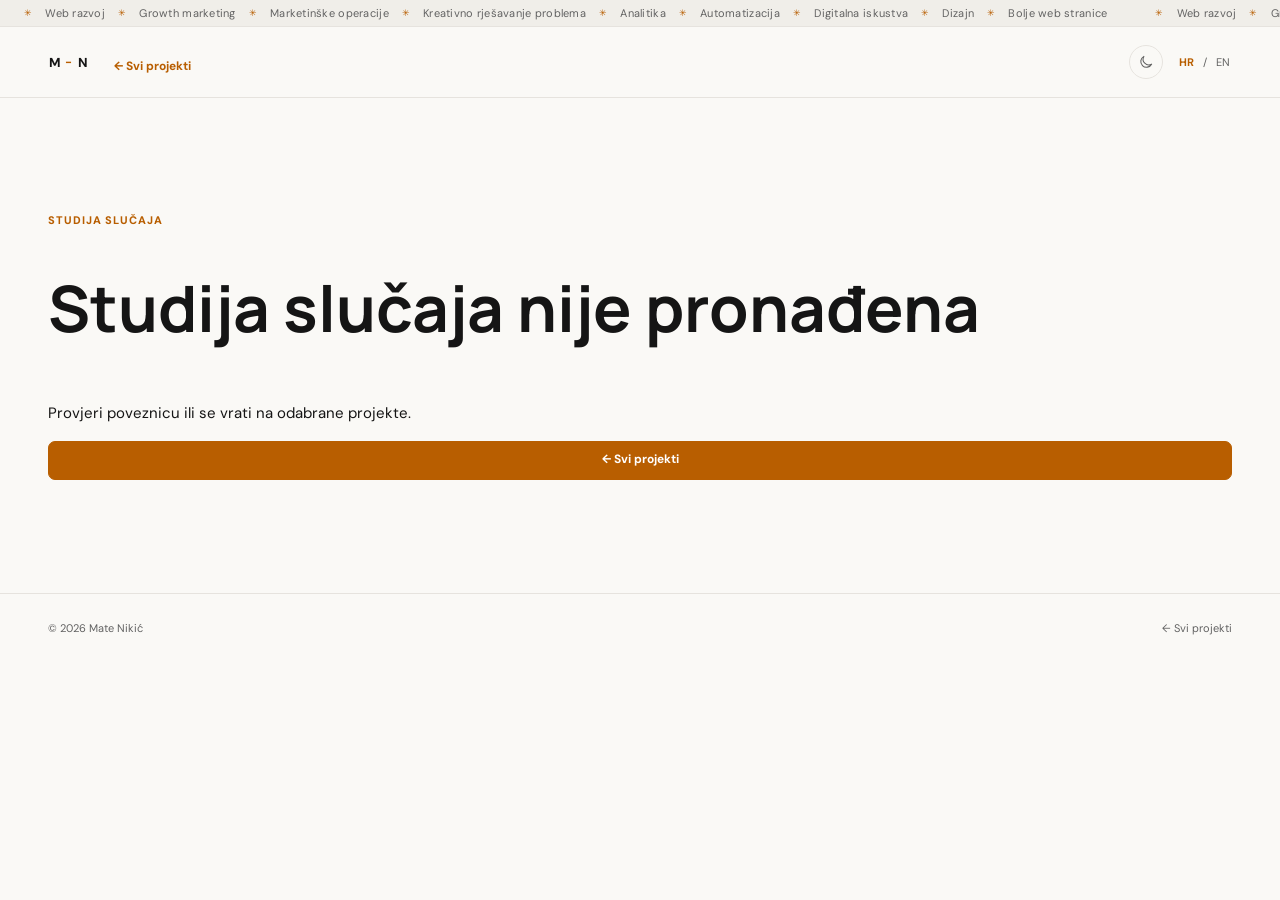
==== commit b3705e65: "Improve case studies, fix sliders and animated logo" ====
--- a/case-study.html
+++ b/case-study.html
@@ -17,10 +17,18 @@
   <link href="https://fonts.googleapis.com/css2?family=DM+Sans:wght@400;500;600;700&family=Manrope:wght@400;500;600;700;800&display=swap" rel="stylesheet">
   <script>
     try {
-      const theme = localStorage.getItem("mate-portfolio-theme");
-      document.documentElement.dataset.theme = theme === "light" ? "light" : "dark";
+      const savedTheme = localStorage.getItem("mate-portfolio-theme");
+      const theme = savedTheme === "light" || savedTheme === "dark"
+        ? savedTheme
+        : (window.matchMedia("(prefers-color-scheme: dark)").matches ? "dark" : "light");
+      document.documentElement.dataset.theme = theme;
+      document.documentElement.style.colorScheme = theme;
+      document.querySelector('meta[name="theme-color"]').content = theme === "light" ? "#FAF9F6" : "#080808";
     } catch (error) {
-      document.documentElement.dataset.theme = "dark";
+      const theme = window.matchMedia("(prefers-color-scheme: dark)").matches ? "dark" : "light";
+      document.documentElement.dataset.theme = theme;
+      document.documentElement.style.colorScheme = theme;
+      document.querySelector('meta[name="theme-color"]').content = theme === "light" ? "#FAF9F6" : "#080808";
       console.info("Theme preference could not be read.", error);
     }
   </script>
@@ -40,7 +48,7 @@
   <header class="header case-header">
     <div class="wrap nav case-nav">
       <a href="index.html" class="brand" aria-label="Mate Nikić — naslovnica" data-home-anchor="top">
-        <span class="logo-glyph" data-logo-letter>M</span><span class="logo-separator" data-logo-separator aria-hidden="true">−</span><span class="logo-glyph" data-logo-letter>N</span>
+        <span class="logo-glyph" data-logo-character="M">M</span><span class="logo-separator" data-logo-character="−" aria-hidden="true">−</span><span class="logo-glyph" data-logo-character="N">N</span>
       </a>
       <a class="text-link" href="index.html#work" data-v2="caseBack" data-home-anchor="work">← Svi projekti</a>
       <div class="case-controls">
--- a/assets/v2.css
+++ b/assets/v2.css
@@ -22,6 +22,8 @@
   --text-subtle: #777;
   --area-text: #929292;
   --image-surface: #161616;
+  --gallery-control-bg: rgba(8, 8, 8, 0.76);
+  --gallery-control-shadow: 0 3px 16px rgba(0, 0, 0, 0.28);
   --timeline-track: #35302b;
   --timeline-marker: #5b5146;
   --orange: #ff9d28;
@@ -63,6 +65,8 @@
   --text-subtle: #626262;
   --area-text: #626262;
   --image-surface: #f1efeb;
+  --gallery-control-bg: rgba(255, 255, 255, 0.9);
+  --gallery-control-shadow: 0 3px 16px rgba(32, 28, 22, 0.14);
   --timeline-track: #d4d0c8;
   --timeline-marker: #a49c8f;
   --orange: #b85e00;
@@ -229,12 +233,11 @@
 
 .logo-glyph {
   font-variant-ligatures: none;
-  transition: color 120ms ease, transform 120ms ease;
+  transition: color 120ms ease;
 }
 
 .logo-glyph.is-scrambling {
   color: var(--orange);
-  transform: translateY(-1px);
 }
 
 .logo-separator {
@@ -571,8 +574,17 @@
   transition: transform 0.35s ease;
 }
 
+.project-image-contain img {
+  object-fit: contain;
+  object-position: center;
+}
+
 .project:hover .project-image img {
   transform: scale(1.025);
+}
+
+.project:hover .project-image-contain img {
+  transform: none;
 }
 
 .image-fallback {
@@ -1038,24 +1050,139 @@
 }
 
 .case-visual {
+  aspect-ratio: 16 / 9;
+  max-height: 680px;
   overflow: hidden;
   border: 1px solid var(--line);
   border-radius: 9px;
-  background: var(--panel);
+  background: var(--image-surface);
   margin: 0;
 }
 
-.case-visual img {
+.case-visual > img {
+  height: 100%;
   width: 100%;
-  max-height: 680px;
-  object-fit: cover;
-  object-position: center top;
+  object-fit: contain;
+  object-position: center;
 }
 
 .case-visual .image-fallback {
   position: static;
-  min-height: 320px;
+  height: 100%;
   color: var(--muted);
+}
+
+.case-gallery {
+  max-height: none;
+  border: 0;
+  overflow: visible;
+  background: transparent;
+}
+
+.case-gallery-stage {
+  position: relative;
+  aspect-ratio: 16 / 9;
+  max-height: 680px;
+  overflow: hidden;
+  touch-action: pan-y;
+  border: 1px solid var(--line);
+  border-radius: 9px;
+  background: var(--image-surface);
+}
+
+.case-gallery-stage img {
+  width: 100%;
+  height: 100%;
+  object-fit: contain;
+  object-position: center;
+}
+
+.case-gallery-stage img[hidden] {
+  display: none;
+}
+
+.gallery-arrow {
+  width: 40px;
+  height: 40px;
+  display: inline-grid;
+  flex: 0 0 auto;
+  place-items: center;
+  padding: 0;
+  border: 1px solid var(--line-strong);
+  border-radius: 50%;
+  background: var(--gallery-control-bg);
+  box-shadow: var(--gallery-control-shadow);
+  color: var(--ink);
+  cursor: pointer;
+  font-size: 19px;
+  line-height: 1;
+  transition: border-color 0.2s ease, color 0.2s ease, opacity 0.2s ease, transform 0.2s ease;
+}
+
+.gallery-arrow:hover:not(:disabled) {
+  transform: translateY(-1px);
+  border-color: var(--orange);
+  color: var(--orange);
+}
+
+.gallery-arrow:disabled {
+  opacity: 0.42;
+  cursor: not-allowed;
+}
+
+.case-gallery-stage .gallery-arrow {
+  position: absolute;
+  top: 50%;
+  transform: translateY(-50%);
+}
+
+.case-gallery-stage .gallery-arrow:hover:not(:disabled) {
+  transform: translateY(calc(-50% - 1px));
+}
+
+.gallery-arrow-previous {
+  left: 16px;
+}
+
+.gallery-arrow-next {
+  right: 16px;
+}
+
+.case-gallery-controls {
+  display: flex;
+  align-items: center;
+  justify-content: space-between;
+  gap: 16px;
+  padding: 13px 3px 0;
+}
+
+.gallery-indicators,
+.carousel-controls {
+  display: flex;
+  align-items: center;
+  gap: 9px;
+}
+
+.gallery-indicator {
+  width: 7px;
+  height: 7px;
+  padding: 0;
+  border: 0;
+  border-radius: 99px;
+  background: var(--line-strong);
+  cursor: pointer;
+  transition: width 0.2s ease, background-color 0.2s ease;
+}
+
+.gallery-indicator.is-active {
+  width: 19px;
+  background: var(--orange);
+}
+
+.gallery-counter {
+  color: var(--text-subtle);
+  font-size: 11px;
+  font-variant-numeric: tabular-nums;
 }
 
 .case-visual-caption {
@@ -1142,6 +1269,61 @@
   border-top: 1px solid var(--line);
 }
 
+.related-project-heading {
+  display: flex;
+  align-items: center;
+  justify-content: space-between;
+  gap: 24px;
+  margin-bottom: 22px;
+}
+
+.related-project-heading .eyebrow {
+  font-size: 12px;
+}
+
+.related-project-track {
+  display: grid;
+  grid-auto-flow: column;
+  grid-auto-columns: calc((100% - 36px) / 3);
+  grid-template-rows: minmax(0, 1fr);
+  gap: 18px;
+  min-width: 0;
+  overflow-x: auto;
+  overflow-y: hidden;
+  padding: 3px 2px 12px;
+  scroll-behavior: smooth;
+  scroll-snap-type: x mandatory;
+  scrollbar-width: none;
+  overscroll-behavior-x: contain;
+  touch-action: pan-x pan-y;
+}
+
+.related-project-track::-webkit-scrollbar {
+  display: none;
+}
+
+.related-project-card {
+  min-height: 0;
+  min-width: 0;
+  width: 100%;
+  scroll-snap-align: start;
+}
+
+.related-project-card .project-image {
+  height: auto;
+  aspect-ratio: 16 / 9;
+}
+
+.visually-hidden {
+  position: absolute;
+  width: 1px;
+  height: 1px;
+  overflow: hidden;
+  clip: rect(0, 0, 0, 0);
+  white-space: nowrap;
+  clip-path: inset(50%);
+}
+
 .next-project h2 {
   margin: 12px 0;
   font: 700 clamp(32px, 5vw, 56px)/1.2 Manrope, sans-serif;
@@ -1178,6 +1360,14 @@
 
   .hero h1 {
     font-size: clamp(46px, 5vw, 70px);
+  }
+
+  .related-project-card {
+    width: 100%;
+  }
+
+  .related-project-track {
+    grid-auto-columns: calc((100% - 18px) / 2);
   }
 }
 
@@ -1354,6 +1544,10 @@
     gap: 18px;
     padding: 55px 0 25px;
   }
+
+  .related-project-card {
+    width: 100%;
+  }
 }
 
 @media (max-width: 520px) {
@@ -1375,6 +1569,27 @@
     gap: 6px;
   }
 
+  .case-gallery-stage .gallery-arrow {
+    width: 34px;
+    height: 34px;
+  }
+
+  .gallery-arrow-previous {
+    left: 10px;
+  }
+
+  .gallery-arrow-next {
+    right: 10px;
+  }
+
+  .related-project-card {
+    width: 100%;
+  }
+
+  .related-project-track {
+    grid-auto-columns: 88%;
+  }
+
   .navend {
     gap: 10px;
   }
@@ -1435,9 +1650,6 @@
     gap: 18px;
   }
 
-  .case-visual img {
-    min-height: 220px;
-  }
 }
 
 @media (prefers-reduced-motion: reduce) {
